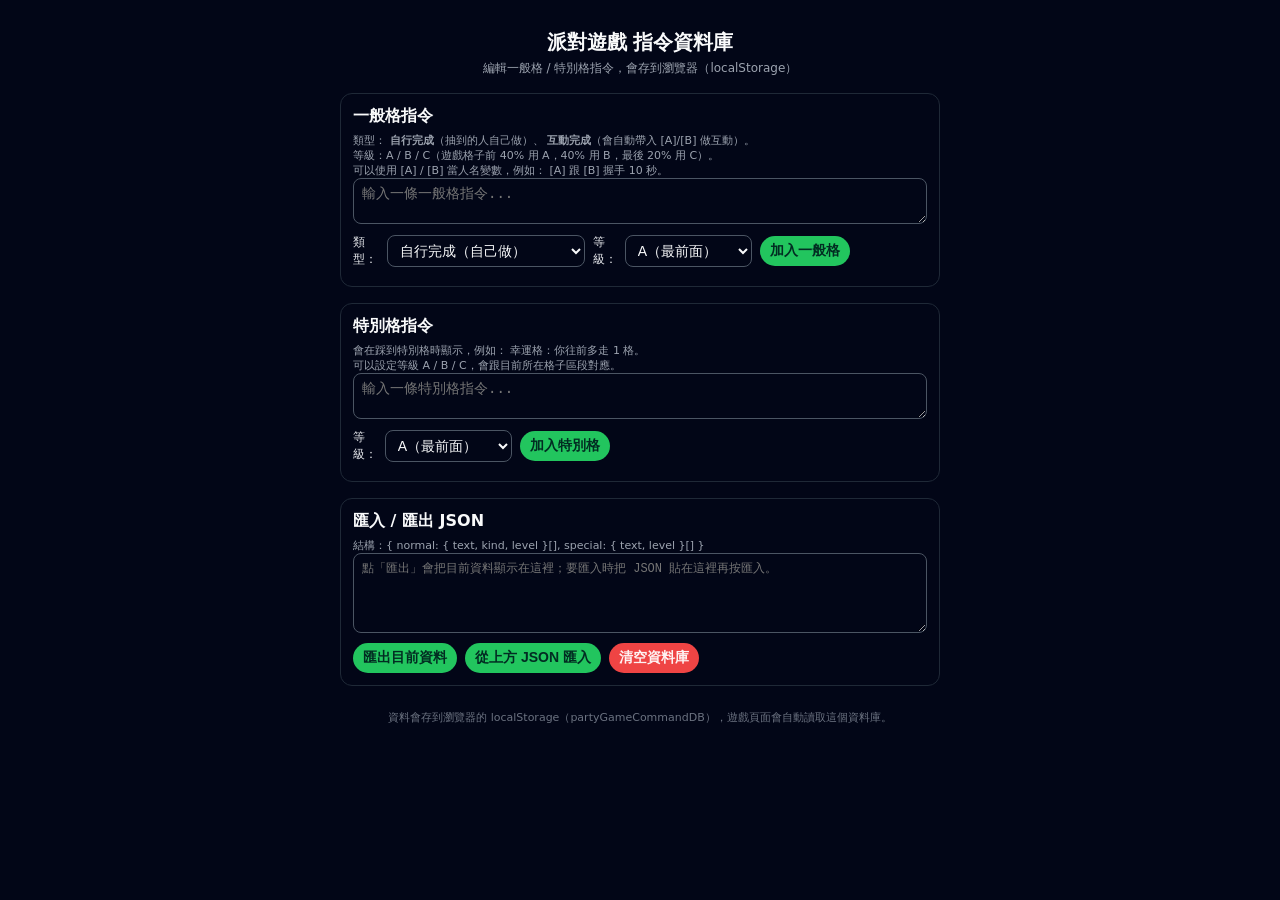
==== command-editor.html @ c3557acf "Initial commit: party game prototype" ====
<!DOCTYPE html>
<html lang="zh-Hant">
<head>
  <meta charset="UTF-8" />
  <meta name="viewport" content="width=device-width, initial-scale=1.0" />
  <title>指令資料庫編輯器</title>
  <style>
    body {
      font-family: system-ui, -apple-system, BlinkMacSystemFont, "Segoe UI", sans-serif;
      margin: 0;
      padding: 16px;
      background: #020617;
      color: #f9fafb;
    }
    h1 {
      font-size: 20px;
      text-align: center;
      margin-bottom: 4px;
    }
    .subtitle {
      text-align: center;
      font-size: 12px;
      color: #9ca3af;
      margin-bottom: 16px;
    }
    .container {
      max-width: 600px;
      margin: 0 auto;
      display: flex;
      flex-direction: column;
      gap: 16px;
    }
    .card {
      background: #020617;
      border-radius: 12px;
      border: 1px solid #1f2937;
      padding: 12px;
    }
    h2 {
      font-size: 16px;
      margin: 0 0 6px;
    }
    textarea, input, select {
      width: 100%;
      box-sizing: border-box;
      font-size: 14px;
      padding: 6px 8px;
      border-radius: 8px;
      border: 1px solid #4b5563;
      background: #020617;
      color: #f9fafb;
    }
    button {
      font-size: 14px;
      padding: 6px 10px;
      border-radius: 999px;
      border: none;
      background: #22c55e;
      color: #022c22;
      font-weight: 600;
      cursor: pointer;
    }
    .row {
      display: flex;
      flex-wrap: wrap;
      gap: 8px;
      margin-top: 6px;
      align-items: center;
    }
    .list {
      margin-top: 6px;
      max-height: 260px;
      overflow-y: auto;
      font-size: 13px;
    }
    .item {
      display: flex;
      align-items: flex-start;
      justify-content: space-between;
      gap: 6px;
      padding: 4px 0;
      border-bottom: 1px solid #111827;
    }
    .item-main {
      flex: 1;
      display: flex;
      flex-direction: column;
      gap: 2px;
    }
    .item-text {
      white-space: pre-wrap;
    }
    .badge-row {
      display: flex;
      flex-wrap: wrap;
      gap: 4px;
      margin-bottom: 2px;
    }
    .badge {
      font-size: 11px;
      padding: 2px 6px;
      border-radius: 999px;
      border: 1px solid #4b5563;
      color: #e5e7eb;
    }
    .badge-self {
      border-color: #22c55e;
      color: #bbf7d0;
    }
    .badge-interact {
      border-color: #38bdf8;
      color: #bae6fd;
    }
    .badge-level-A {
      border-color: #22c55e;
      color: #bbf7d0;
    }
    .badge-level-B {
      border-color: #eab308;
      color: #fef9c3;
    }
    .badge-level-C {
      border-color: #f97316;
      color: #ffedd5;
    }
    .item-actions {
      display: flex;
      flex-direction: column;
      gap: 4px;
    }
    .btn-small {
      font-size: 11px;
      padding: 3px 8px;
      border-radius: 999px;
    }
    .btn-danger {
      background: #ef4444;
      color: #fef2f2;
    }
    .btn-secondary {
      background: #4b5563;
      color: #e5e7eb;
    }
    .hint {
      font-size: 11px;
      color: #9ca3af;
      margin-top: 4px;
    }
    .footer {
      font-size: 11px;
      color: #6b7280;
      text-align: center;
      margin-top: 8px;
    }
    .json-area {
      font-family: ui-monospace, SFMono-Regular, Menlo, Monaco, Consolas, "Liberation Mono", "Courier New", monospace;
      font-size: 12px;
      min-height: 80px;
    }
    .edit-input {
      width: 100%;
      box-sizing: border-box;
      font-size: 13px;
      padding: 4px 6px;
      border-radius: 6px;
      border: 1px solid #4b5563;
      background: #020617;
      color: #f9fafb;
      margin-top: 4px;
    }
    .edit-row {
      display: flex;
      flex-wrap: wrap;
      gap: 6px;
      margin-top: 4px;
      align-items: center;
    }
    .edit-label {
      font-size: 11px;
      color: #e5e7eb;
    }
  </style>
</head>
<body>
  <h1>派對遊戲 指令資料庫</h1>
  <div class="subtitle">編輯一般格 / 特別格指令，會存到瀏覽器（localStorage）</div>

  <div class="container">
    <section class="card">
      <h2>一般格指令</h2>
      <div class="hint">
        類型：
        <strong>自行完成</strong>（抽到的人自己做）、
        <strong>互動完成</strong>（會自動帶入 [A]/[B] 做互動）。<br>
        等級：A / B / C（遊戲格子前 40% 用 A，40% 用 B，最後 20% 用 C）。<br>
        可以使用 [A] / [B] 當人名變數，例如： [A] 跟 [B] 握手 10 秒。
      </div>
      <textarea id="normal-input" rows="2" placeholder="輸入一條一般格指令..."></textarea>
      <div class="row">
        <label style="font-size:12px; color:#e5e7eb; display:flex; align-items:center; gap:4px;">
          類型：
          <select id="normal-type">
            <option value="self">自行完成（自己做）</option>
            <option value="interaction">互動完成（跟別人互動）</option>
          </select>
        </label>
        <label style="font-size:12px; color:#e5e7eb; display:flex; align-items:center; gap:4px;">
          等級：
          <select id="normal-level">
            <option value="A">A（最前面）</option>
            <option value="B">B（中段）</option>
            <option value="C">C（最後段）</option>
          </select>
        </label>
        <button id="btn-add-normal">加入一般格</button>
      </div>
      <div id="normal-list" class="list"></div>
    </section>

    <section class="card">
      <h2>特別格指令</h2>
      <div class="hint">
        會在踩到特別格時顯示，例如： 幸運格：你往前多走 1 格。<br>
        可以設定等級 A / B / C，會跟目前所在格子區段對應。
      </div>
      <textarea id="special-input" rows="2" placeholder="輸入一條特別格指令..."></textarea>
      <div class="row">
        <label style="font-size:12px; color:#e5e7eb; display:flex; align-items:center; gap:4px;">
          等級：
          <select id="special-level">
            <option value="A">A（最前面）</option>
            <option value="B">B（中段）</option>
            <option value="C">C（最後段）</option>
          </select>
        </label>
        <button id="btn-add-special">加入特別格</button>
      </div>
      <div id="special-list" class="list"></div>
    </section>

    <section class="card">
      <h2>匯入 / 匯出 JSON</h2>
      <div class="hint">結構：{ normal: { text, kind, level }[], special: { text, level }[] }</div>
      <textarea id="json-area" class="json-area" placeholder="點「匯出」會把目前資料顯示在這裡；要匯入時把 JSON 貼在這裡再按匯入。"></textarea>
      <div class="row">
        <button id="btn-export">匯出目前資料</button>
        <button id="btn-import">從上方 JSON 匯入</button>
        <button id="btn-clear" style="background:#ef4444;color:#fef2f2;">清空資料庫</button>
      </div>
    </section>

    <div class="footer">
      資料會存到瀏覽器的 localStorage（partyGameCommandDB），遊戲頁面會自動讀取這個資料庫。
    </div>
  </div>

  <script src="command-editor.js"></script>
</body>
</html>
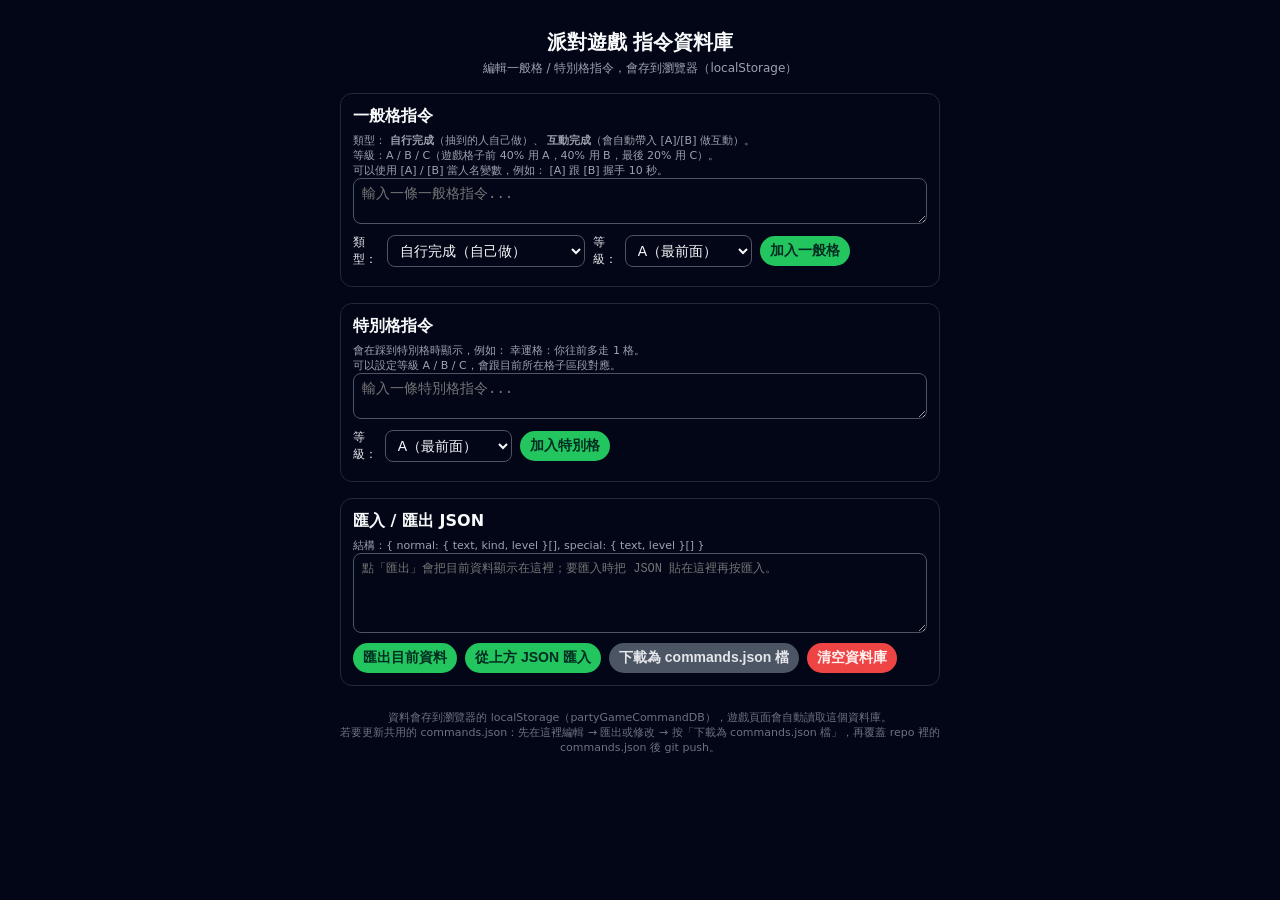
==== commit d9b5c639: "Update game.js with speechSynthesis and commands.json support" ====
--- a/command-editor.html
+++ b/command-editor.html
@@ -245,12 +245,14 @@
       <div class="row">
         <button id="btn-export">匯出目前資料</button>
         <button id="btn-import">從上方 JSON 匯入</button>
+        <button id="btn-download-commands" class="btn-secondary">下載為 commands.json 檔</button>
         <button id="btn-clear" style="background:#ef4444;color:#fef2f2;">清空資料庫</button>
       </div>
     </section>
 
     <div class="footer">
-      資料會存到瀏覽器的 localStorage（partyGameCommandDB），遊戲頁面會自動讀取這個資料庫。
+      資料會存到瀏覽器的 localStorage（partyGameCommandDB），遊戲頁面會自動讀取這個資料庫。<br>
+      若要更新共用的 commands.json：先在這裡編輯 → 匯出或修改 → 按「下載為 commands.json 檔」，再覆蓋 repo 裡的 commands.json 後 git push。
     </div>
   </div>
 
